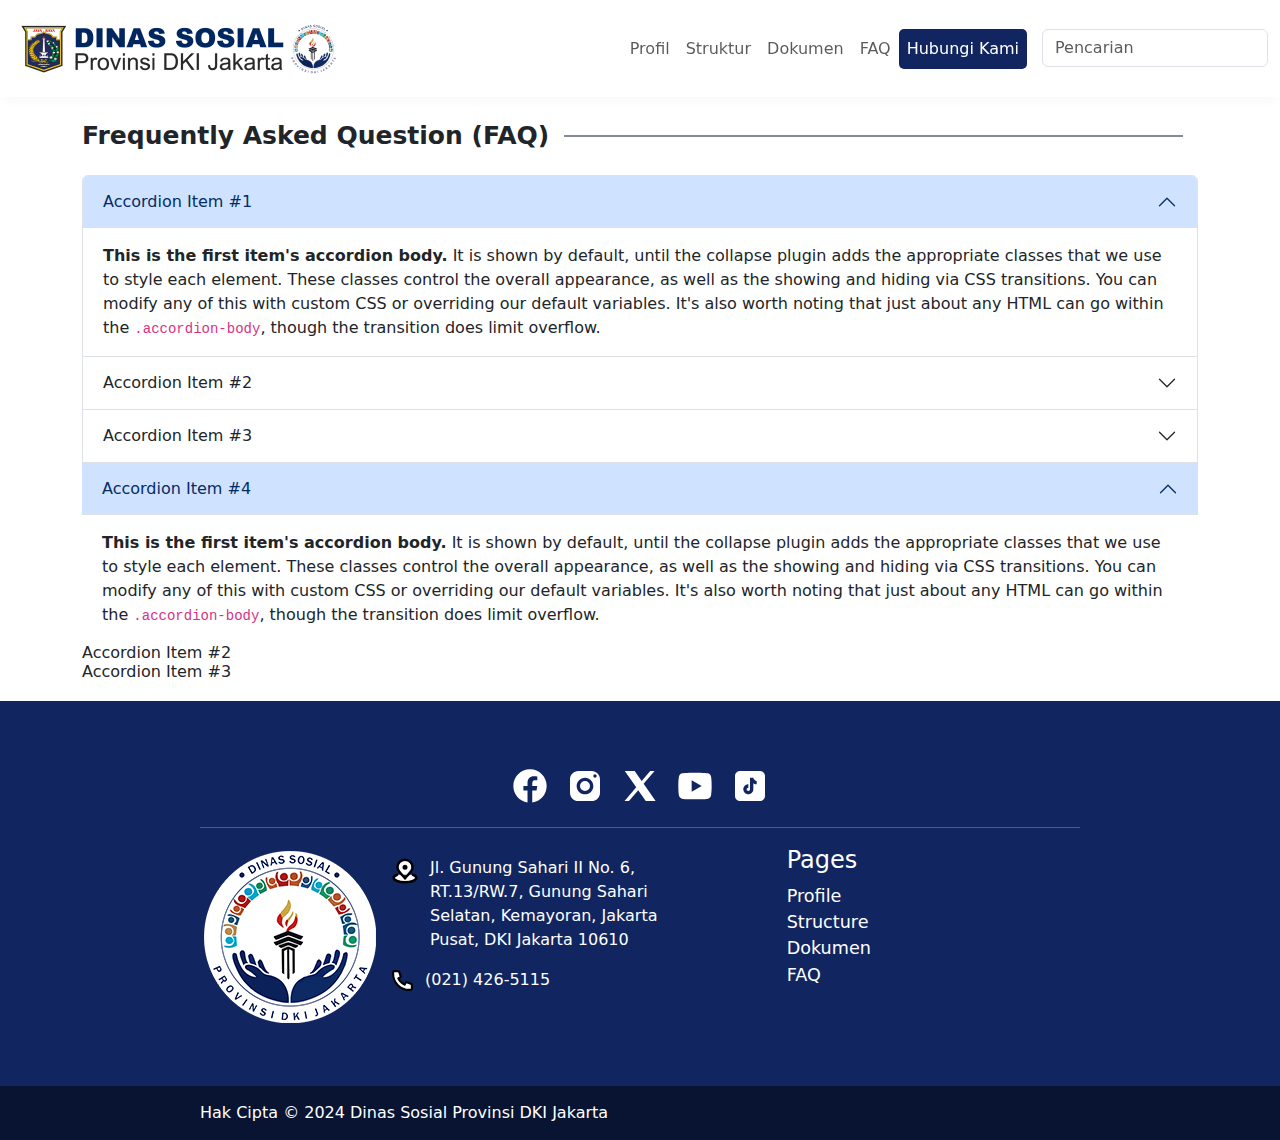
==== faq.html @ 67b3d0b6 "update" ====
<!DOCTYPE html>
<html lang="en">
    <head>
        <meta http-equiv="Content-Type" content="text/html; charset=UTF-8">
        <meta name="viewport" content="width=device-width, initial-scale=1, shrink-to-fit=no">
        <title>Beranda</title>
        <link href="https://cdn.jsdelivr.net/npm/bootstrap@5.0.2/dist/css/bootstrap.min.css" rel="stylesheet">
        <link href="./files/styles.css" rel="stylesheet">
        <script src="https://cdn.jsdelivr.net/npm/bootstrap@5.0.2/dist/js/bootstrap.bundle.min.js"></script>
        <script src="./files/jquery-3.5.1.slim.min.js"></script>
    </head>
    <body>
        <!-- navigation -->
        <nav class="navbar sticky-top navbar-expand-lg navbar-light" style="background: white;">
            <div class="container-fluid">
                <a class="navbar-brand" href="index.html">
                    <img id="nav-brand" src="./files/logo.png" alt="Logo">
                </a>
                <button type="button" class="navbar-toggler" data-bs-toggle="collapse" data-bs-target="#navbarCollapse">
                    <span class="navbar-toggler-icon"></span>
                </button>
                <div class="collapse navbar-collapse" id="navbarCollapse">
                    <div class="navbar-nav ms-auto">
                        <ul class="navbar-nav ml-auto">
                            <li class="nav-item">
                                <a class="nav-link" href="#">Profil</a>
                            </li>
                            <li class="nav-item">
                                <a class="nav-link" href="#">Struktur</a>
                            </li>
                            <li class="nav-item">
                                <a class="nav-link" href="#">Dokumen</a>
                            </li>
                            <li class="nav-item">
                                <a class="nav-link" href="#">FAQ</a>
                            </li>
                            <li class="nav-item">
                                <a class="nav-link hubungi-kami" href="#">Hubungi Kami</a>
                            </li>
                        </ul>
                        <form class="form-inline my-2 my-lg-0" id="search-bar">
                            <input class="form-control ml-sm-2" type="search" placeholder="Pencarian" aria-label="Search">
                        </form>
                    </div>
                </div>
            </div>
        </nav>

        <div class="container mt-3">
            <!-- layanan publik -->
            <div>
                <div class="banner-text">
                    <span>Frequently Asked Question (FAQ)</span>
                    <div class="line"></div>
                </div>

                <div class="faq">
                    <div class="accordion" id="accordionExample">
                        <div class="accordion-item">
                          <h2 class="accordion-header" id="headingOne">
                            <button class="accordion-button" type="button" data-bs-toggle="collapse" data-bs-target="#collapseOne" aria-expanded="true" aria-controls="collapseOne">
                              Accordion Item #1
                            </button>
                          </h2>
                          <div id="collapseOne" class="accordion-collapse collapse show" aria-labelledby="headingOne" data-bs-parent="#accordionExample">
                            <div class="accordion-body">
                              <strong>This is the first item's accordion body.</strong> It is shown by default, until the collapse plugin adds the appropriate classes that we use to style each element. These classes control the overall appearance, as well as the showing and hiding via CSS transitions. You can modify any of this with custom CSS or overriding our default variables. It's also worth noting that just about any HTML can go within the <code>.accordion-body</code>, though the transition does limit overflow.
                            </div>
                          </div>
                        </div>
                        <div class="accordion-item">
                          <h2 class="accordion-header" id="headingTwo">
                            <button class="accordion-button collapsed" type="button" data-bs-toggle="collapse" data-bs-target="#collapseTwo" aria-expanded="false" aria-controls="collapseTwo">
                              Accordion Item #2
                            </button>
                          </h2>
                          <div id="collapseTwo" class="accordion-collapse collapse" aria-labelledby="headingTwo" data-bs-parent="#accordionExample">
                            <div class="accordion-body">
                              <strong>This is the second item's accordion body.</strong> It is hidden by default, until the collapse plugin adds the appropriate classes that we use to style each element. These classes control the overall appearance, as well as the showing and hiding via CSS transitions. You can modify any of this with custom CSS or overriding our default variables. It's also worth noting that just about any HTML can go within the <code>.accordion-body</code>, though the transition does limit overflow.
                            </div>
                          </div>
                        </div>
                        <div class="accordion-item">
                          <h2 class="accordion-header" id="headingThree">
                            <button class="accordion-button collapsed" type="button" data-bs-toggle="collapse" data-bs-target="#collapseThree" aria-expanded="false" aria-controls="collapseThree">
                              Accordion Item #3
                            </button>
                          </h2>
                          <div id="collapseThree" class="accordion-collapse collapse" aria-labelledby="headingThree" data-bs-parent="#accordionExample">
                            <div class="accordion-body">
                              <strong>This is the third item's accordion body.</strong> It is hidden by default, until the collapse plugin adds the appropriate classes that we use to style each element. These classes control the overall appearance, as well as the showing and hiding via CSS transitions. You can modify any of this with custom CSS or overriding our default variables. It's also worth noting that just about any HTML can go within the <code>.accordion-body</code>, though the transition does limit overflow.
                            </div>
                          </div>
                        </div>
                        <h2 class="accordion-header" id="heading4">
                            <button class="accordion-button" type="button" data-bs-toggle="collapse" data-bs-target="#collapse4" aria-expanded="true" aria-controls="collapseOne">
                              Accordion Item #4
                            </button>
                          </h2>
                          <div id="collapseOne" class="accordion-collapse collapse show" aria-labelledby="headingOne" data-bs-parent="#accordionExample">
                            <div class="accordion-body">
                              <strong>This is the first item's accordion body.</strong> It is shown by default, until the collapse plugin adds the appropriate classes that we use to style each element. These classes control the overall appearance, as well as the showing and hiding via CSS transitions. You can modify any of this with custom CSS or overriding our default variables. It's also worth noting that just about any HTML can go within the <code>.accordion-body</code>, though the transition does limit overflow.
                            </div>
                          </div>
                        </div>
                        <div class="accordion-item">
                          <h2 class="accordion-header" id="headingTwo">
                            <button class="accordion-button collapsed" type="button" data-bs-toggle="collapse" data-bs-target="#collapseTwo" aria-expanded="false" aria-controls="collapseTwo">
                              Accordion Item #2
                            </button>
                          </h2>
                          <div id="collapseTwo" class="accordion-collapse collapse" aria-labelledby="headingTwo" data-bs-parent="#accordionExample">
                            <div class="accordion-body">
                              <strong>This is the second item's accordion body.</strong> It is hidden by default, until the collapse plugin adds the appropriate classes that we use to style each element. These classes control the overall appearance, as well as the showing and hiding via CSS transitions. You can modify any of this with custom CSS or overriding our default variables. It's also worth noting that just about any HTML can go within the <code>.accordion-body</code>, though the transition does limit overflow.
                            </div>
                          </div>
                        </div>
                        <div class="accordion-item">
                          <h2 class="accordion-header" id="headingThree">
                            <button class="accordion-button collapsed" type="button" data-bs-toggle="collapse" data-bs-target="#collapseThree" aria-expanded="false" aria-controls="collapseThree">
                              Accordion Item #3
                            </button>
                          </h2>
                          <div id="collapseThree" class="accordion-collapse collapse" aria-labelledby="headingThree" data-bs-parent="#accordionExample">
                            <div class="accordion-body">
                              <strong>This is the third item's accordion body.</strong> It is hidden by default, until the collapse plugin adds the appropriate classes that we use to style each element. These classes control the overall appearance, as well as the showing and hiding via CSS transitions. You can modify any of this with custom CSS or overriding our default variables. It's also worth noting that just about any HTML can go within the <code>.accordion-body</code>, though the transition does limit overflow.
                            </div>
                          </div>
                        </div>
                      </div>
                </div>
            </div>
        </div>

        <div class="footer">
            <div class="social-media text-center">
                <svg class="icon" xmlns="http://www.w3.org/2000/svg" x="0px" y="0px" width="40" height="40" viewBox="0 0 24 24" style="fill:#FFFFFF;">
                    <path d="M12,2C6.477,2,2,6.477,2,12c0,5.013,3.693,9.153,8.505,9.876V14.65H8.031v-2.629h2.474v-1.749 c0-2.896,1.411-4.167,3.818-4.167c1.153,0,1.762,0.085,2.051,0.124v2.294h-1.642c-1.022,0-1.379,0.969-1.379,2.061v1.437h2.995 l-0.406,2.629h-2.588v7.247C18.235,21.236,22,17.062,22,12C22,6.477,17.523,2,12,2z"></path>
                </svg>
                <svg class="icon" xmlns="http://www.w3.org/2000/svg" x="0px" y="0px" width="40" height="40" viewBox="0 0 24 24" style="fill:#FFFFFF;">
                    <path d="M 8 3 C 5.239 3 3 5.239 3 8 L 3 16 C 3 18.761 5.239 21 8 21 L 16 21 C 18.761 21 21 18.761 21 16 L 21 8 C 21 5.239 18.761 3 16 3 L 8 3 z M 18 5 C 18.552 5 19 5.448 19 6 C 19 6.552 18.552 7 18 7 C 17.448 7 17 6.552 17 6 C 17 5.448 17.448 5 18 5 z M 12 7 C 14.761 7 17 9.239 17 12 C 17 14.761 14.761 17 12 17 C 9.239 17 7 14.761 7 12 C 7 9.239 9.239 7 12 7 z M 12 9 A 3 3 0 0 0 9 12 A 3 3 0 0 0 12 15 A 3 3 0 0 0 15 12 A 3 3 0 0 0 12 9 z"></path>
                </svg>
                <svg class="icon" xmlns="http://www.w3.org/2000/svg" x="0px" y="0px" width="40" height="40" viewBox="0 0 24 24" style="fill:#FFFFFF;">
                    <path d="M 2.8671875 3 L 9.7363281 12.818359 L 2.734375 21 L 5.3808594 21 L 10.919922 14.509766 L 15.460938 21 L 21.371094 21 L 14.173828 10.697266 L 20.744141 3 L 18.138672 3 L 12.996094 9.0097656 L 8.7988281 3 L 2.8671875 3 z"></path>
                </svg>
                <svg class="icon" xmlns="http://www.w3.org/2000/svg" x="0px" y="0px" width="40" height="40" viewBox="0 0 24 24" style="fill:#FFFFFF;">
                    <path d="M21.582,6.186c-0.23-0.86-0.908-1.538-1.768-1.768C18.254,4,12,4,12,4S5.746,4,4.186,4.418 c-0.86,0.23-1.538,0.908-1.768,1.768C2,7.746,2,12,2,12s0,4.254,0.418,5.814c0.23,0.86,0.908,1.538,1.768,1.768 C5.746,20,12,20,12,20s6.254,0,7.814-0.418c0.861-0.23,1.538-0.908,1.768-1.768C22,16.254,22,12,22,12S22,7.746,21.582,6.186z M10,15.464V8.536L16,12L10,15.464z"></path>
                </svg>
                <svg class="icon" xmlns="http://www.w3.org/2000/svg" x="0px" y="0px" width="40" height="40" viewBox="0 0 24 24" style="fill:#FFFFFF;">
                    <path d="M 6 3 C 4.3550302 3 3 4.3550302 3 6 L 3 18 C 3 19.64497 4.3550302 21 6 21 L 18 21 C 19.64497 21 21 19.64497 21 18 L 21 6 C 21 4.3550302 19.64497 3 18 3 L 6 3 z M 12 7 L 14 7 C 14 8.005 15.471 9 16 9 L 16 11 C 15.395 11 14.668 10.734156 14 10.285156 L 14 14 C 14 15.654 12.654 17 11 17 C 9.346 17 8 15.654 8 14 C 8 12.346 9.346 11 11 11 L 11 13 C 10.448 13 10 13.449 10 14 C 10 14.551 10.448 15 11 15 C 11.552 15 12 14.551 12 14 L 12 7 z"></path>
                </svg>
            </div>
            <hr style="height: 3px;">
            <div class="footer-desc">
                <div class="footer-top">
                    <div class="brand">
                        <img class="brand-logo" src="./files/dinas-sosial.png" alt="Logo Dinas Sosial">
                        <div class="desc">
                            <div class="point">
                                <svg width="30" height="30" viewBox="0 0 24 24" fill="none" xmlns="http://www.w3.org/2000/svg" style="fill:#FFFFFF;">
                                    <path d="M5.7 15C4.03377 15.6353 3 16.5205 3 17.4997C3 19.4329 7.02944 21 12 21C16.9706 21 21 19.4329 21 17.4997C21 16.5205 19.9662 15.6353 18.3 15M12 9H12.01M18 9C18 13.0637 13.5 15 12 18C10.5 15 6 13.0637 6 9C6 5.68629 8.68629 3 12 3C15.3137 3 18 5.68629 18 9ZM13 9C13 9.55228 12.5523 10 12 10C11.4477 10 11 9.55228 11 9C11 8.44772 11.4477 8 12 8C12.5523 8 13 8.44772 13 9Z" stroke="#000000" stroke-width="2" stroke-linecap="round" stroke-linejoin="round"/>
                                </svg>
                                <p class="point-desc">Jl. Gunung Sahari II No. 6, RT.13/RW.7, Gunung Sahari Selatan, Kemayoran, Jakarta Pusat, DKI Jakarta 10610</p>
                            </div>
                            <div class="point">
                                <svg width="25" height="25" viewBox="0 0 24 24" fill="none" xmlns="http://www.w3.org/2000/svg" style="fill:#FFFFFF;">
                                    <path d="M3 5.5C3 14.0604 9.93959 21 18.5 21C18.8862 21 19.2691 20.9859 19.6483 20.9581C20.0834 20.9262 20.3009 20.9103 20.499 20.7963C20.663 20.7019 20.8185 20.5345 20.9007 20.364C21 20.1582 21 19.9181 21 19.438V16.6207C21 16.2169 21 16.015 20.9335 15.842C20.8749 15.6891 20.7795 15.553 20.6559 15.4456C20.516 15.324 20.3262 15.255 19.9468 15.117L16.74 13.9509C16.2985 13.7904 16.0777 13.7101 15.8683 13.7237C15.6836 13.7357 15.5059 13.7988 15.3549 13.9058C15.1837 14.0271 15.0629 14.2285 14.8212 14.6314L14 16C11.3501 14.7999 9.2019 12.6489 8 10L9.36863 9.17882C9.77145 8.93713 9.97286 8.81628 10.0942 8.64506C10.2012 8.49408 10.2643 8.31637 10.2763 8.1317C10.2899 7.92227 10.2096 7.70153 10.0491 7.26005L8.88299 4.05321C8.745 3.67376 8.67601 3.48403 8.55442 3.3441C8.44701 3.22049 8.31089 3.12515 8.15802 3.06645C7.98496 3 7.78308 3 7.37932 3H4.56201C4.08188 3 3.84181 3 3.63598 3.09925C3.4655 3.18146 3.29814 3.33701 3.2037 3.50103C3.08968 3.69907 3.07375 3.91662 3.04189 4.35173C3.01413 4.73086 3 5.11378 3 5.5Z" stroke="#000000" stroke-width="2" stroke-linecap="round" stroke-linejoin="round"/>
                                </svg>
                                <p class="point-desc">(021) 426-5115</p>
                            </div>
                        </div>
                    </div>
                    <div class="information">
                        <h4>Pages</h4>
                        <p class="site">Profile</p>
                        <p class="site">Structure</p>
                        <p class="site">Dokumen</p>
                        <p class="site">FAQ</p>
                    </div>
                </div>
            </div>
        </div>
        <div class="footer-footer">
            <span>Hak Cipta © 2024 Dinas Sosial Provinsi DKI Jakarta</span>
        </div>
    </body>
</html>
---- files/styles.css ----
@-webkit-keyframes shadow-drop-center {
    0% {
        -webkit-box-shadow: 0 0 0 0 rgba(0, 0, 0, 0);
                box-shadow: 0 0 0 0 rgba(0, 0, 0, 0);
    }
    100% {
        -webkit-box-shadow: 0 0 20px 0px rgba(0, 0, 0, 0.35);
                box-shadow: 0 0 20px 0px rgba(0, 0, 0, 0.35);
    }
}

@keyframes shadow-drop-center {
    0% {
        -webkit-box-shadow: 0 0 0 0 rgba(0, 0, 0, 0);
                box-shadow: 0 0 0 0 rgba(0, 0, 0, 0);
    }
    100% {
        -webkit-box-shadow: 0 0 20px 0px rgba(0, 0, 0, 0.35);
                box-shadow: 0 0 20px 0px rgba(0, 0, 0, 0.35);
    }
}

/* extra small mobile device */
@media screen and (max-width: 374px) {
    #nav-brand {
        max-width: 184px;
    }

    .layanan-card {
        box-shadow: 0 10px 30px -20px #00000040;
        border-radius: 32px;
        /* padding: 25px; */
    }

    .layanan-publik {
        display: grid;
        grid-template-columns: 1fr 1fr;
        gap: .5rem;
    }

    .card-brand {
        width: 60px !important;
        height: 50px;
        margin: 10px 0 !important;
    }

    .card-title {
        font-size: .7rem !important;
    }
    .card-title-number {
        margin: 0;
        background: white;
        border-radius: 25px;
        width: 30px;
    }

    .card-number {
        background: #112660;
        width: 52px;
        padding: 11px;
        border-radius: 15px;
    }

    .footer {
        padding: 60px 20px !important;
    }

    .footer-footer {
        padding: 15px 20px !important;
    }

    .brand .brand-logo {
        width: 7rem;
        height: 7rem;
        margin: auto;
    }

    .information {
        text-align: center;
        margin-top: 10px;
    }
    
    .footer-top {
        grid-template-columns: 1fr !important;
    }

    .footer-desc .brand {
        display: grid !important;
    }
    
    .footer-desc .brand .desc .point-desc {
        width: 100% !important;
    }

    .footer-desc .brand .desc .point {
        text-align: center;
    }
                    
    .video .card-container {
        grid-template-columns: 1fr !important;
    }
}

/* mobile device */
@media screen and (min-width: 375px) and (max-width: 480px) {
    #nav-brand {
        max-width: 260px;
    }

    .layanan-card {
        box-shadow: 0 10px 30px -20px #00000040;
        border-radius: 32px;
        /* padding: 25px; */
    }

    .layanan-publik {
        display: grid;
        grid-template-columns: 1fr 1fr 1fr;
        gap: .5rem;
    }

    .card-title-number {
        margin: 0;
        background: white;
        border-radius: 25px;
        width: 30px;
    }

    .card-number {
        background: #112660;
        width: 52px;
        padding: 11px;
        border-radius: 15px;
    }

    .card-brand {
        width: 60px !important;
        height: 50px;
        margin: 10px 0 !important;
    }

    .card-title {
        font-size: .7rem !important;
    }

    .footer {
        padding: 60px 20px !important;
    }

    .footer-footer {
        padding: 15px 20px !important;
    }

    .brand .brand-logo {
        width: 7rem;
        height: 7rem;
        margin: auto;
    }

    .information {
        text-align: center;
        margin-top: 10px;
    }
    
    .footer-top {
        grid-template-columns: 1fr !important;
    }

    .footer-desc .brand {
        display: grid !important;
    }
    
    .footer-desc .brand .desc .point-desc {
        width: 100% !important;
    }

    .footer-desc .brand .desc .point {
        text-align: center;
    }
                    
    .video .card-container {
        grid-template-columns: 1fr !important;
    }
}

/* tablet device */
@media screen and (min-width: 481px) and (max-width: 768px) {
    /* #nav-brand {
        max-width: 260px;
    } */

    .layanan-card {
        box-shadow: 0 10px 30px -20px #00000040;
        border-radius: 32px;
        /* padding: 25px; */
    }

    .layanan-publik {
        display: grid;
        grid-template-columns: 1fr 1fr 1fr;
        gap: 1rem;
    }

    .card-brand {
        border-radius: 105px;
    }

    .card-title-number {
        margin: 0;
        background: white;
        border-radius: 25px;
        width: 30px;
    }

    .card-number {
        background: #112660;
        width: 52px;
        padding: 11px;
        border-radius: 15px;
    }

    .footer {
        padding: 60px 70px !important;
    }

    .footer-footer {
        padding: 20px 70px !important;
    }
    
    .video .card-container {
        grid-template-columns: 1fr !important;
    }
}

/* desktop device */
@media screen and (min-width: 1024px) and (max-width: 1439px) {
    .card-brand {
        margin: 10px 0 !important;
    }

    .card-title {
        font-size: .8rem !important;
    }
}

/* desktop device */
@media screen and (min-width: 769px) {
    #search-bar {
        margin-left: 15px;
    }

    .layanan-publik {
        display: grid;
        grid-template-columns: 1fr 1fr 1fr 1fr 1fr;
        gap: 1rem;
    }

    .layanan-card {
        box-shadow: 0 10px 30px -20px #00000040;
        border-radius: 32px;
        padding: 5px;
    }

    .card-brand {
        border-radius: 105px;
    }

    .card-title-number {
        margin: 0;
        background: white;
        border-radius: 25px;
        width: 30px;
    }

    /* .card-title {
        font-size: 1.5rem !important;
    } */

    .card-number {
        background: #112660;
        width: 52px;
        padding: 11px;
        border-radius: 15px;
    }
}

@media screen and (max-width: 999px) {
    #top-selengkapnya {
        display: none;
    }
}

@media screen and (min-width: 1000px) {
    .berita-utama {
        grid-template-columns: 1fr 1fr !important;
    }

    #berita-line {
        display: none;
    }

    #bottom-selengkapnya {
        display: none;
    }
}

.nav-link {
    padding: 0.5rem 0.5rem !important;
}

.hubungi-kami {
    background-color: #112660;
    color: #ffffff !important;
    padding: 8px 12px;
    border-radius: 5px;
}

nav {
   box-shadow: rgba(0, 0, 0, 0.07) 0px 0.602187px 0.602187px -1.25px, rgba(0, 0, 0, 0.063) 0px 2.28853px 2.28853px -2.5px, rgba(0, 0, 0, 0.024) 0px 10px 10px -3.75px;; 
}

.banner-text {
    display: flex;
    align-items: center;
    margin: 20px 0;
}

.line {
    flex-grow: 1;
    border-top: 2px solid #848a9b;
    margin: 0 15px;
}

#berita-line {
    border-top: 1px solid #848a9b;
}

.button-container {
    text-align: right;
}

.custom-button {
    background-color: #112660;
    color: #ffffff;
    border: none;
    padding: 8px 12px;
    border-radius: 5px;
}

.banner-text span {
    font-weight: bold;
    font-size: 25px;
}

.card-number {
    margin: auto;
    display: none;
}

.card-brand {
    width: 100%;
    margin: 20px 0;
    border-radius: 105px;
}

.layanan-card {
    cursor: pointer;
}

.berita-utama {
    display: grid;
    grid-template-columns: 1fr;
    gap: 1rem;
}

.berita-card {
    display: grid;
    grid-template-columns: 1fr 2fr;
    cursor: pointer;
    color: black;
}

.layanan-card:hover {
    -webkit-animation: shadow-drop-center 0.4s cubic-bezier(0.250, 0.460, 0.450, 0.940) both;
    animation: shadow-drop-center 0.4s cubic-bezier(0.250, 0.460, 0.450, 0.940) both;
}

.berita-card-container {
    display: grid;
    grid-template-columns: 1fr;
    gap: .5rem;
}

.top-carousel .carousel-inner img {
    width: 1000px; 
    margin: auto;
}

.top-carousel .carousel img {
    height: 405px;
    object-fit: cover;
    user-select: none;
    margin: 0 14px;
    width: calc(100% / 3);
    transition: transform 0.5s ease;
}

.top-carousel .carousel img:first-child {
    margin-left: 0;
    transform: translateX(0);
}

@media  screen and (max-width: 900px) {
    .top-carousel .carousel img {
        width: calc(100% / 2);
    }
}

@media  screen and (max-width: 550px) {
    .top-carousel .carousel img {
        width: 100%;
    }
}

.berita-card:hover {
    color: #ff894e;
}

.berita-img {
    width: 100%;
    height: 100%;
    border-radius: 5px;
    object-fit: cover;
}

.berita-header {
    -webkit-box-orient: vertical;
    display: -webkit-box;
    -webkit-line-clamp: 3;
    overflow: hidden;
}

.berita-title {
    padding: 0 10px;
}

.footer {
    background: #112660;
    padding: 60px 200px;
    color: white;
    margin-top: 20px;
}

.footer-footer {
    padding: 15px 200px;
    background: #091433;
    color: white;
}

.icon {
    margin: 5px;
    cursor: pointer;
}

.footer-desc .brand {
    display: flex;
}

.footer-desc .brand .desc {
    padding: 10px;
}

.footer-desc .brand .desc .point {
    display: flex;
}

.footer-desc .brand .desc .point-desc {
    margin-left: 10px;
    width: 270px;
}

.site {
    cursor: pointer;
    font-size: 1.1rem;
    margin-bottom: 0;
}

.footer-top {
    display: grid;
    grid-template-columns: 2fr 1fr;
}

.video .card-container {
    display: grid;
    grid-template-columns: 1fr 1fr 1fr;
    gap: 2rem;
}

.site a {
    cursor: pointer;
    font-size: 1.1rem;
    color: white;
    text-decoration: none;
}
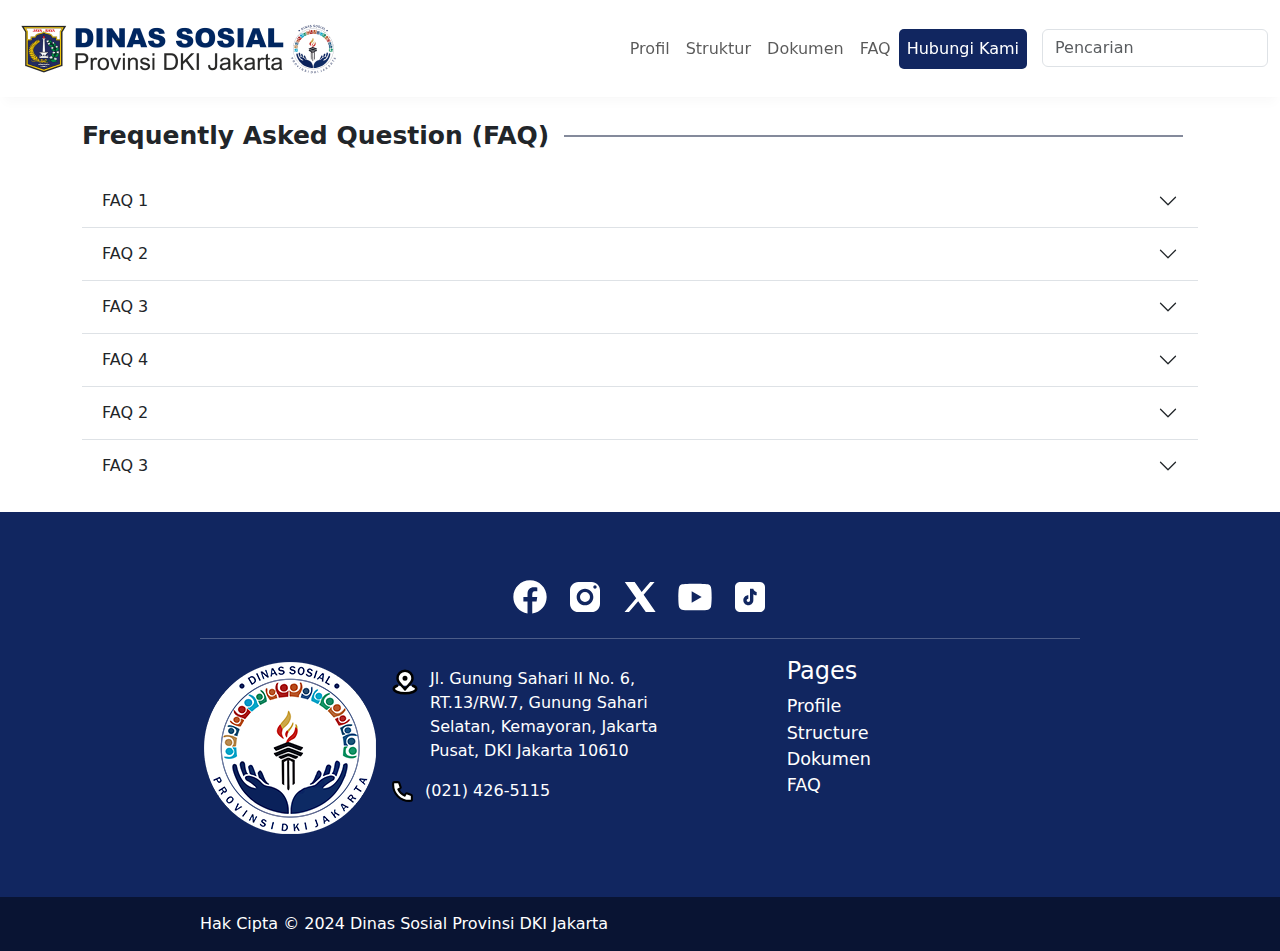
==== commit 305ec7a0: "update" ====
--- a/faq.html
+++ b/faq.html
@@ -55,75 +55,76 @@
                 </div>
 
                 <div class="faq">
-                    <div class="accordion" id="accordionExample">
+                    <div class="accordion accordion-flush" id="faq">
                         <div class="accordion-item">
-                          <h2 class="accordion-header" id="headingOne">
-                            <button class="accordion-button" type="button" data-bs-toggle="collapse" data-bs-target="#collapseOne" aria-expanded="true" aria-controls="collapseOne">
-                              Accordion Item #1
+                            <h2 class="accordion-header" id="heading1">
+                              <button class="accordion-button collapsed" type="button" data-bs-toggle="collapse" data-bs-target="#collapse1" aria-expanded="false" aria-controls="collapse1">
+                                FAQ 1
+                              </button>
+                            </h2>
+                            <div id="collapse1" class="accordion-collapse collapse" aria-labelledby="headingOne" data-bs-parent="#faq">
+                              <div class="accordion-body">
+                                Lorem ipsum dolor sit amet, consectetur adipiscing elit, sed do eiusmod tempor incididunt ut labore et dolore magna aliqua. Tellus orci ac auctor augue mauris. Commodo ullamcorper a lacus vestibulum sed. Nisi vitae suscipit tellus mauris a diam. Id aliquet lectus proin nibh nisl condimentum id.
+                              </div>
+                            </div>
+                        </div>
+                        <div class="accordion-item">
+                          <h2 class="accordion-header" id="heading2">
+                            <button class="accordion-button collapsed" type="button" data-bs-toggle="collapse" data-bs-target="#collapse2" aria-expanded="false" aria-controls="collapse2">
+                              FAQ 2
                             </button>
                           </h2>
-                          <div id="collapseOne" class="accordion-collapse collapse show" aria-labelledby="headingOne" data-bs-parent="#accordionExample">
+                          <div id="collapse2" class="accordion-collapse collapse" aria-labelledby="heading2 " data-bs-parent="#faq">
                             <div class="accordion-body">
-                              <strong>This is the first item's accordion body.</strong> It is shown by default, until the collapse plugin adds the appropriate classes that we use to style each element. These classes control the overall appearance, as well as the showing and hiding via CSS transitions. You can modify any of this with custom CSS or overriding our default variables. It's also worth noting that just about any HTML can go within the <code>.accordion-body</code>, though the transition does limit overflow.
+                                Lorem ipsum dolor sit amet, consectetur adipiscing elit, sed do eiusmod tempor incididunt ut labore et dolore magna aliqua. Tellus orci ac auctor augue mauris. Commodo ullamcorper a lacus vestibulum sed. Nisi vitae suscipit tellus mauris a diam. Id aliquet lectus proin nibh nisl condimentum id.
+                              </div>
+                          </div>
+                        </div>
+                        <div class="accordion-item">
+                          <h2 class="accordion-header" id="heading3">
+                            <button class="accordion-button collapsed" type="button" data-bs-toggle="collapse" data-bs-target="#collapse3" aria-expanded="false" aria-controls="collapse3">
+                              FAQ 3
+                            </button>
+                          </h2>
+                          <div id="collapse3" class="accordion-collapse collapse" aria-labelledby="heading3" data-bs-parent="#faq">
+                            <div class="accordion-body">
+                                Lorem ipsum dolor sit amet, consectetur adipiscing elit, sed do eiusmod tempor incididunt ut labore et dolore magna aliqua. Tellus orci ac auctor augue mauris. Commodo ullamcorper a lacus vestibulum sed. Nisi vitae suscipit tellus mauris a diam. Id aliquet lectus proin nibh nisl condimentum id.
+                              </div>
+                          </div>
+                        </div>
+                        <div class="accordion-item">
+                            <h2 class="accordion-header" id="heading4">
+                              <button class="accordion-button collapsed" type="button" data-bs-toggle="collapse" data-bs-target="#collapse4" aria-expanded="false" aria-controls="collapse4">
+                                FAQ 4
+                              </button>
+                            </h2>
+                            <div id="collapse4" class="accordion-collapse collapse" aria-labelledby="heading4" data-bs-parent="#faq">
+                                <div class="accordion-body">
+                                    Lorem ipsum dolor sit amet, consectetur adipiscing elit, sed do eiusmod tempor incididunt ut labore et dolore magna aliqua. Tellus orci ac auctor augue mauris. Commodo ullamcorper a lacus vestibulum sed. Nisi vitae suscipit tellus mauris a diam. Id aliquet lectus proin nibh nisl condimentum id.
+                                </div>
+                            </div>
+                          </div>
+                        <div class="accordion-item">
+                          <h2 class="accordion-header" id="heading5">
+                            <button class="accordion-button collapsed" type="button" data-bs-toggle="collapse" data-bs-target="#collapse5" aria-expanded="false" aria-controls="collapse5">
+                              FAQ 2
+                            </button>
+                          </h2>
+                          <div id="collapse5" class="accordion-collapse collapse" aria-labelledby="heading5" data-bs-parent="#faq">
+                            <div class="accordion-body">
+                                Lorem ipsum dolor sit amet, consectetur adipiscing elit, sed do eiusmod tempor incididunt ut labore et dolore magna aliqua. Tellus orci ac auctor augue mauris. Commodo ullamcorper a lacus vestibulum sed. Nisi vitae suscipit tellus mauris a diam. Id aliquet lectus proin nibh nisl condimentum id.
                             </div>
                           </div>
                         </div>
                         <div class="accordion-item">
-                          <h2 class="accordion-header" id="headingTwo">
-                            <button class="accordion-button collapsed" type="button" data-bs-toggle="collapse" data-bs-target="#collapseTwo" aria-expanded="false" aria-controls="collapseTwo">
-                              Accordion Item #2
+                          <h2 class="accordion-header" id="heading6">
+                            <button class="accordion-button collapsed" type="button" data-bs-toggle="collapse" data-bs-target="#collapse6" aria-expanded="false" aria-controls="collapse6">
+                              FAQ 3
                             </button>
                           </h2>
-                          <div id="collapseTwo" class="accordion-collapse collapse" aria-labelledby="headingTwo" data-bs-parent="#accordionExample">
+                          <div id="collapse6" class="accordion-collapse collapse" aria-labelledby="heading6" data-bs-parent="#faq">
                             <div class="accordion-body">
-                              <strong>This is the second item's accordion body.</strong> It is hidden by default, until the collapse plugin adds the appropriate classes that we use to style each element. These classes control the overall appearance, as well as the showing and hiding via CSS transitions. You can modify any of this with custom CSS or overriding our default variables. It's also worth noting that just about any HTML can go within the <code>.accordion-body</code>, though the transition does limit overflow.
-                            </div>
-                          </div>
-                        </div>
-                        <div class="accordion-item">
-                          <h2 class="accordion-header" id="headingThree">
-                            <button class="accordion-button collapsed" type="button" data-bs-toggle="collapse" data-bs-target="#collapseThree" aria-expanded="false" aria-controls="collapseThree">
-                              Accordion Item #3
-                            </button>
-                          </h2>
-                          <div id="collapseThree" class="accordion-collapse collapse" aria-labelledby="headingThree" data-bs-parent="#accordionExample">
-                            <div class="accordion-body">
-                              <strong>This is the third item's accordion body.</strong> It is hidden by default, until the collapse plugin adds the appropriate classes that we use to style each element. These classes control the overall appearance, as well as the showing and hiding via CSS transitions. You can modify any of this with custom CSS or overriding our default variables. It's also worth noting that just about any HTML can go within the <code>.accordion-body</code>, though the transition does limit overflow.
-                            </div>
-                          </div>
-                        </div>
-                        <h2 class="accordion-header" id="heading4">
-                            <button class="accordion-button" type="button" data-bs-toggle="collapse" data-bs-target="#collapse4" aria-expanded="true" aria-controls="collapseOne">
-                              Accordion Item #4
-                            </button>
-                          </h2>
-                          <div id="collapseOne" class="accordion-collapse collapse show" aria-labelledby="headingOne" data-bs-parent="#accordionExample">
-                            <div class="accordion-body">
-                              <strong>This is the first item's accordion body.</strong> It is shown by default, until the collapse plugin adds the appropriate classes that we use to style each element. These classes control the overall appearance, as well as the showing and hiding via CSS transitions. You can modify any of this with custom CSS or overriding our default variables. It's also worth noting that just about any HTML can go within the <code>.accordion-body</code>, though the transition does limit overflow.
-                            </div>
-                          </div>
-                        </div>
-                        <div class="accordion-item">
-                          <h2 class="accordion-header" id="headingTwo">
-                            <button class="accordion-button collapsed" type="button" data-bs-toggle="collapse" data-bs-target="#collapseTwo" aria-expanded="false" aria-controls="collapseTwo">
-                              Accordion Item #2
-                            </button>
-                          </h2>
-                          <div id="collapseTwo" class="accordion-collapse collapse" aria-labelledby="headingTwo" data-bs-parent="#accordionExample">
-                            <div class="accordion-body">
-                              <strong>This is the second item's accordion body.</strong> It is hidden by default, until the collapse plugin adds the appropriate classes that we use to style each element. These classes control the overall appearance, as well as the showing and hiding via CSS transitions. You can modify any of this with custom CSS or overriding our default variables. It's also worth noting that just about any HTML can go within the <code>.accordion-body</code>, though the transition does limit overflow.
-                            </div>
-                          </div>
-                        </div>
-                        <div class="accordion-item">
-                          <h2 class="accordion-header" id="headingThree">
-                            <button class="accordion-button collapsed" type="button" data-bs-toggle="collapse" data-bs-target="#collapseThree" aria-expanded="false" aria-controls="collapseThree">
-                              Accordion Item #3
-                            </button>
-                          </h2>
-                          <div id="collapseThree" class="accordion-collapse collapse" aria-labelledby="headingThree" data-bs-parent="#accordionExample">
-                            <div class="accordion-body">
-                              <strong>This is the third item's accordion body.</strong> It is hidden by default, until the collapse plugin adds the appropriate classes that we use to style each element. These classes control the overall appearance, as well as the showing and hiding via CSS transitions. You can modify any of this with custom CSS or overriding our default variables. It's also worth noting that just about any HTML can go within the <code>.accordion-body</code>, though the transition does limit overflow.
+                                Lorem ipsum dolor sit amet, consectetur adipiscing elit, sed do eiusmod tempor incididunt ut labore et dolore magna aliqua. Tellus orci ac auctor augue mauris. Commodo ullamcorper a lacus vestibulum sed. Nisi vitae suscipit tellus mauris a diam. Id aliquet lectus proin nibh nisl condimentum id.
                             </div>
                           </div>
                         </div>
